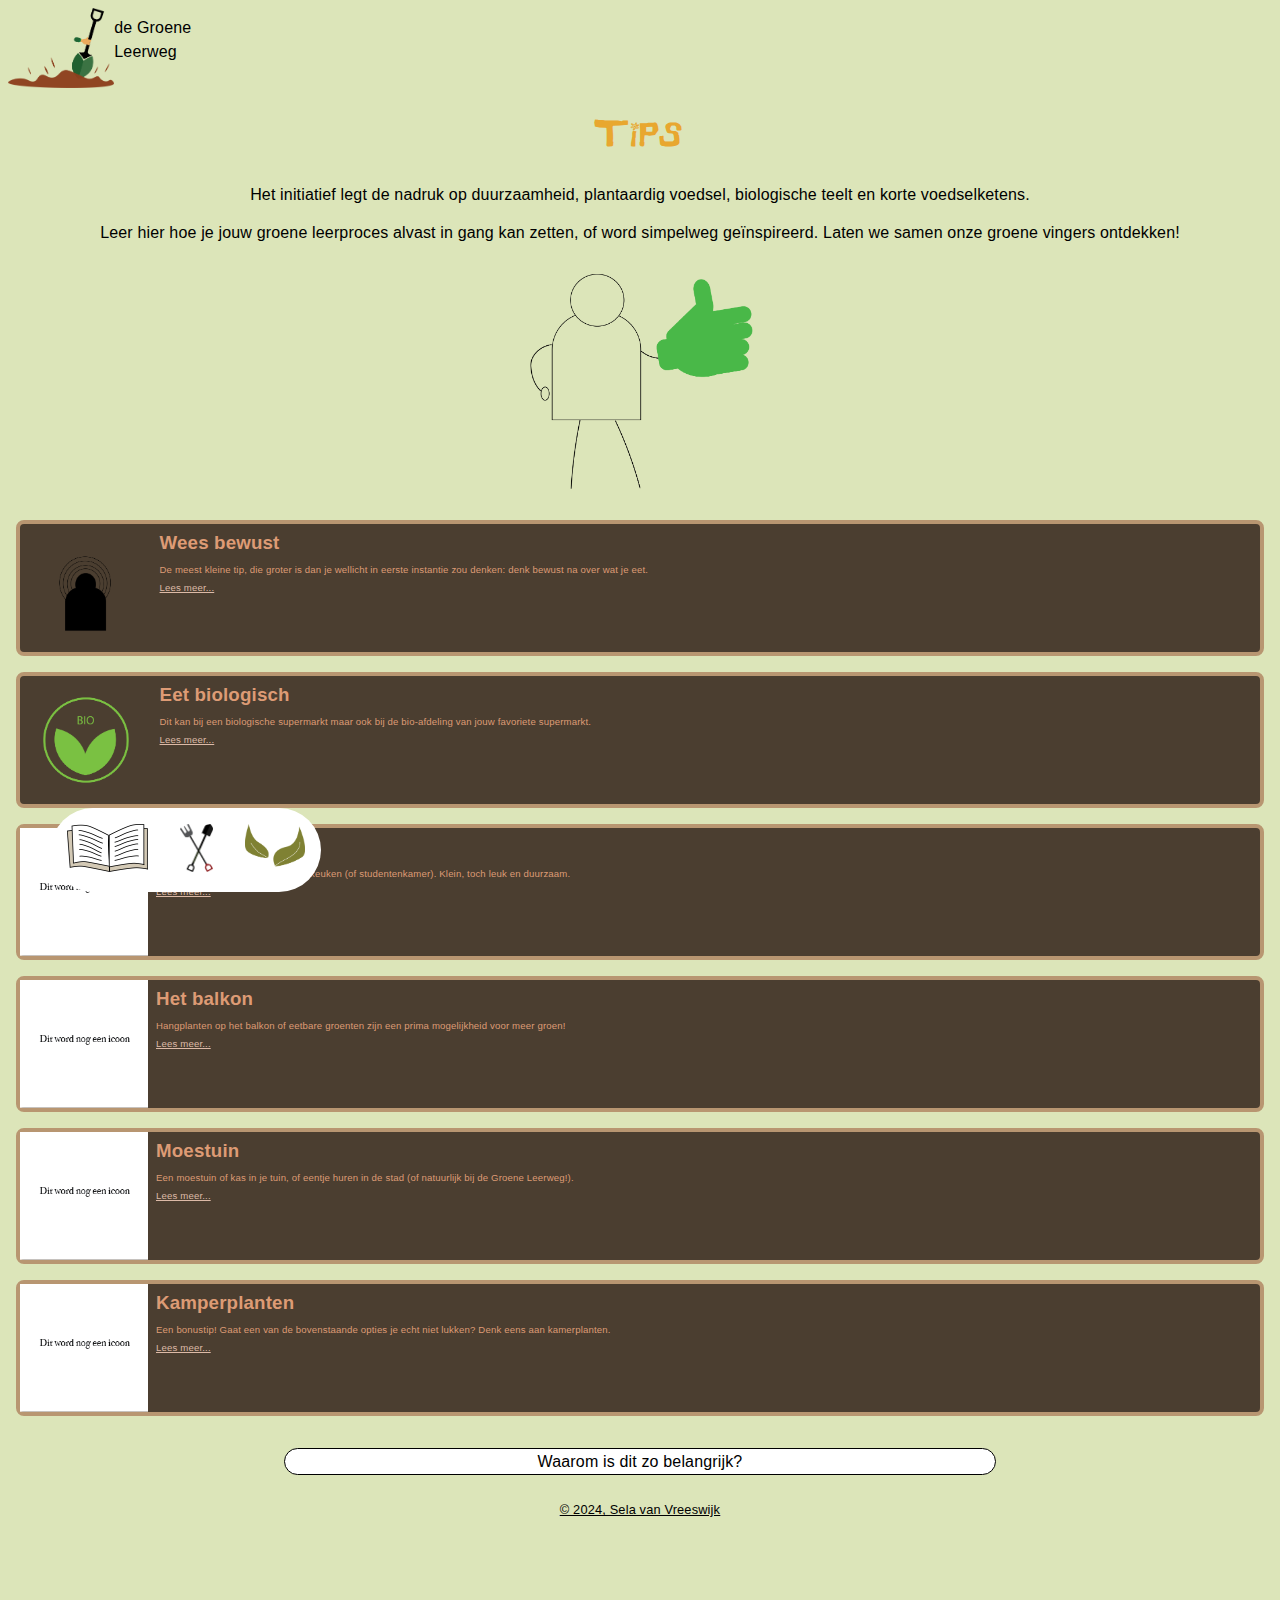
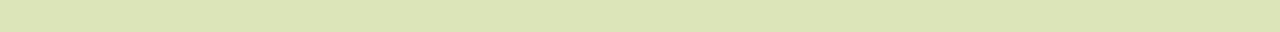
==== derde.html @ bba6765b "voor prototype" ====
<!DOCTYPE html > 
<html lang='nl'> 

  <head> 
    <meta charset='UTF-8'>
    <meta name="viewport" content="width=device-width, initial-scale=1.0">
    <title>de Groene Leerweg</title> 
    <link href="./css/styles.css" rel="stylesheet">
    <link rel="icon" href="./images/logomain.png"> 
  </head>
 
    <body class="derde"> 
        <header>
            <a href="index.html">
                <img src="./images/logomain.png" alt="Logo website, een schep in de aarde">
                    
                <p>de Groene <br>Leerweg</p>
            </a> 
        </header>

        <main>
            <section class="bovenaan">
                <h1>
                    Tips
                </h1>

                <p>
                    Het initiatief legt de nadruk op duurzaamheid, plantaardig voedsel, biologische teelt en korte voedselketens.
                </p>

                <p>
                    Leer hier hoe je jouw groene leerproces alvast in gang kan zetten, of word simpelweg geïnspireerd. 
                    Laten we samen onze groene vingers ontdekken!
                </p>

                <img src="./images/groeneduim.png" alt="Persoon met groene duim omhoog">
            </section>
    
            <div class="flex">
                <div class="babyflex">
                    <img src="./images/bewust.png" alt="Bewust eten">

                    <section>
                        <h3>Wees bewust</h3>
                        <p>De meest kleine tip, die groter is dan je wellicht in eerste instantie zou denken: denk bewust na over wat je eet.</p>
                        <a href="vierde-bewust.html">Lees meer...</a>
                    </section>    
                </div>

                <div class="babyflex">
                    <img src="./images/bioicoon.png" alt="Biologisch eten">

                    <section>
                        <h3>Eet biologisch</h3>
                        <p>Dit kan bij een biologische supermarkt maar ook bij de bio-afdeling van jouw favoriete supermarkt.</p>
                        <a href="vierde-biologisch.html">Lees meer...</a>
                    </section>
                </div>

                <div class="babyflex">
                    <img src="./images/icoonincoming.png" alt="Hand met aarde en een plantje">

                    <section>
                        <h3>Mini moestuin</h3>
                        <p>Kruidenplantjes/ moestuintjes in je keuken (of studentenkamer). Klein, toch leuk en duurzaam.</p>
                        <a href="vierde-kruidenplantje.html">Lees meer...</a>
                    </section>
                </div>

                <div class="babyflex">
                    <img src="./images/icoonincoming.png" alt="Mini moestuin"> <!--icoon mini moestuintje-->

                    <section>
                        <h3>Het balkon</h3>
                        <p>Hangplanten op het balkon of eetbare groenten zijn een prima mogelijkheid voor meer groen!</p>
                        <a href="vierde-balkon.html">Lees meer...</a>
                    </section>
                </div>

                <div class="babyflex">
                    <img src="./images/icoonincoming.png" alt="Eetbare bloemen"> <!--icoon eetbare bloemen-->

                    <section>
                        <h3>Moestuin</h3>
                        <p>Een moestuin of kas in je tuin, of eentje huren in de stad (of natuurlijk bij de Groene Leerweg!).</p>
                        <a href="vierde-tuin.html">Lees meer...</a>
                    </section>
                </div>

                <div class="babyflex">
                    <img src="./images/icoonincoming.png" alt="Kamerplant"> <!--kamerplant-->

                    <section>
                        <h3>Kamperplanten</h3> 
                        <p>Een bonustip! Gaat een van de bovenstaande opties je echt niet lukken? Denk eens aan kamerplanten.</p>
                        <a href="vierde-kamerplanten.html">Lees meer...</a>
                    </section>
                </div>
            </div>

            <a href="vijfde.html" class="button">Waarom is dit zo belangrijk?</a>
     
            <nav>
                <ul>
                    <li><a href="./tweede.html"><img src="./images/boek.png"/></li>
                    <li><a href="./derde.html"><img src="./images/schep-icoon.png"/></li>
                    <li><a href="./vijfde.html"><img src="./images/blaadjes.png"/></li>
                </ul>
            </nav>
        
        </main>

        <footer>
            <p>&copy; 2024, Sela van Vreeswijk</p>
        </footer>
    </body> 
</html>
---- css/styles.css ----
* {
    margin: 0;
    padding: 0;
}

@font-face {
    font-family:'DirtDevil';
    src: url('../fonts/dirt.TTF') format('TrueType');
}

@font-face {
    font-family:'Antigoni';
    src: url('../fonts/anti.TTF') format('TrueType');
}

h1, h2{
    font-family: 'DirtDevil', sans-serif; 
    letter-spacing: 0.04em;
    font-size: 2em;
    color: #e8a72f;
  }

html{
    background-color: #DCE5B9;

    font-family: 'Antigoni', sans-serif; 
    letter-spacing: 0.01em;
}

p{
    line-height: 1.5em;
}

body{
    margin-bottom: 7em;
}

/* body header */

/*------------------------------------------index------------------------------------------------*/

.index{
    margin-bottom: 2em;
}

.index header{
    display: flex;
    flex-direction: column;
    align-items: center;
}

.index header img{
    object-fit: cover;
    height: 13em;
}

.index header h1{
    margin-top: 1em;
    margin-bottom: 0.8em;
}

.index header h2{
    margin: 0.8em 0.1em 0.2em 0.1em;
    font-size: 1.7em;
}

.index header p{
    font-size: 0.8em;
    margin-bottom: 1em;
}

/*------------------------------------------overige pagina's nav------------------------------------------------*/

header a{
    display: flex;
    flex-direction: row;

    margin-left: 0.5em;
    margin-top: 0.5em;

    text-decoration: none;
}

header img{
    object-fit: cover;
    height: 5em;
}

header p{
    font-size: 1em;
    color: black;
    margin-top: 0.5em;
}

/* body main */

/*------------------------------------------index------------------------------------------------*/

.index main p{ 
    margin: 0em 1.5em 2em 1.5em;
    text-align: center;
}

.index div{ 
    display: flex;
    flex-direction: column;
    align-items: center;
}

.index div img{
    margin-bottom: 1.1em;
    object-fit: cover;
    height: 3.6em;
}

.index nav{
    display: flex;
    flex-direction: row;
    justify-content: space-between;

    margin-left: 1em;
    margin-right: 2.1em;
}

.index nav img{ 
   object-fit: cover;
   height: 4em;

   margin-bottom: 1em;
}

/*------------------------------------------tweede pagina------------------------------------------------*/

.voorgrondplaatje{ /*voor screen readers*/
    display: none;
}

.tweede{
   background-image: url(../images/wortels-achtergrond.png);
   background-size: cover;

   position: absolute;
}

.tweede footer{
    margin-bottom: 7em;
}

.tweede article{
    display: flex;
    flex-direction: column;
    align-items: flex-start;

    margin-top: 20em;
    margin-left: 1em;
    margin-bottom: 2em;
}

.tweede article img{
    margin-left: 2em;
    height: 3em;
    margin-top: 1em;
}

.tweede article p{
    font-size: 0.9em;
}

.tweede section{
    display: flex;
    flex-direction: column;
    align-items: center;

    margin: 1em;
}

.tweede h1{
    margin-bottom: 0.7em;
}

.tweede section img{
    object-fit: cover;
    height: 10em;
    margin-top: 1.5em;
    margin-bottom: 1em;
}

.tweede section img:first-of-type{
    align-self: flex-end;
    margin-right: 1em;
}

.tweede main nav a{
    text-decoration: none;
    color: black;
}

.tweede nav ul{
    display: flex;
    flex-direction: row;
    justify-content: space-around;

    background-color: white;
    border-radius: 4em;
    list-style: none;

    position: fixed;
    bottom: 0.5em;
    left: 3.2em;
}

.tweede nav img{
    height: 3em;
    padding: 1em;
}

.tweede section a{
    text-align: center;

    color: black;
    text-decoration: none;
    font-size: 1em;
  
    border: 1px solid black;
    background-color: white;
    border-radius: 1.20em;
    width: 35%;

    margin: 1.20em;
    padding: 0.2em;
}

/*------------------------------------------derde pagina------------------------------------------------*/

.bovenaan{
    display: flex;
    flex-direction: column;
    align-items: center;

    margin: 1.2em;
}

.bovenaan img{
    height: 15em;
    margin-top: 1em;
}

.derde h1{
    margin-top: 0.1em;
    margin-bottom: 0.5em;
}

.derde section p{
    margin-top: 0.9em;
}

.flex{
    display: flex;
    flex-direction: column;

    margin: 1em;
}

.flex p{
    font-size: 0.6em;
}

.flex img{
    height: 8em;
}

.babyflex{
    display: flex;
    flex-direction: row;
    background-color: #4B3E30;
    border: 4px solid #B89671;
    border-radius: 0.5em;

    margin-bottom: 1em;
}

.babyflex section{
    display: flex;
    flex-direction: column;
    align-items: flex-start;

    padding: 0.5em;
}

.babyflex h3{
    color: rgb(221, 155, 117);
}

.babyflex section p{
    color: rgb(221, 155, 117);
}

.button{
    display: block;
    margin: 0 auto;
    text-align: center;

    color: black;
    text-decoration: none;
  
    border: 1.25px solid black;
    background-color: white;
    border-radius: 1.20em;

    max-width: 55%;
    padding: 0.2em;
}

.babyflex section a{
    font-size: 0.6em;
    color: rgb(221, 186, 167);
    margin-top: 0.5em;

    border: none;
    text-decoration: underline;
}

.derde nav ul{
    display: flex;
    flex-direction: row;
    justify-content: space-around;

    background-color: white;
    border-radius: 4em;
    list-style: none;

    position: fixed;
    bottom: 0.5em;
    left: 3.2em;
}

.derde nav img{
    height: 3em;
    padding: 1em;
}

/*------------------------------------------vierde pagina's------------------------------------------------*/

.vierde main{
    display: flex;
    flex-direction: column;
    align-items: center;

    margin-top: 2em;
}

.vierde section{
    display: flex;
    flex-direction: column;
    align-items: flex-start;

    padding: 0em 2.1em 2.2em 2.2em;

    background-image: url(../images/moestuinachtergrond.png);
    background-size: cover;

    margin-top:0.5em;
}

.vierde main section h2{
    align-self: center;
    font-size: 1.4em;
    margin-top: 2.5em;
    color: rgb(221, 155, 117);
}

.vierde main img{
    height: 13em;
    align-self: center;
}

.vierde main section p{
    padding: 0em 1.2em;
    color: rgb(221, 155, 117);
}

.vierde main section p a{
    color: rgb(221, 186, 167);
}

.vierde main div{
    margin-top: 3em;
    margin-bottom: 1em;
}

.vierde main div a{
    text-align: center;

    color: black;
    text-decoration: none;
  
    border: 1.25px solid black;
    background-color: white;
    border-radius: 1.20em;

    padding: 0.5em;
}

.vierde nav ul{
    display: flex;
    flex-direction: row;
    justify-content: space-around;

    background-color: white;
    border-radius: 4em;
    list-style: none;

    position: fixed;
    bottom: 0.5em;
    left: 3.2em;
}

.vierde nav img{
    height: 3em;
    padding: 1em;
}

/*------------------------------------------vijfde pagina------------------------------------------------*/

.vijfde{
    background-image: url(../images/wolken-achtergrond.png);
    background-size: cover;

    position: absolute;
    left:0;
    right:0;
 }

.vijfde footer{
    margin-bottom: 7em;
}

.vijfde section{
    display: flex;
    flex-direction: column;
    align-items: center;

    margin-top: 6.8em;
    margin-bottom: 2em;
}

.vijfde section p{
    margin-top: 0.5em;
}

.vijfde section img{
    object-fit: cover;
    height: 6em;
    margin-top: 6em;
}

strong{
    font-weight: 800;
}

.vijfde div{
    display: flex;
    flex-direction: column;
}

.vijfde div p:nth-of-type(odd){
    width: 250px;
    margin-bottom: 2em;
    margin-top: 5em;
    margin-left: 1em;
    color: rgb(221, 155, 117);
}

.vijfde div p:nth-of-type(even){
    align-self: flex-end;
    width: 300px;
    margin-top: 8em;
    margin-bottom: 2em;
    margin-right: 1em;
    color: rgb(221, 155, 117);
}

.vijfde div p a{
    color: rgb(221, 186, 167);
}

.vijfde ul{
    display: flex;
    flex-direction: row;
    justify-content: space-around;

    background-color: white;
    border-radius: 4em;
    list-style: none;

    position: fixed;
    bottom: 0.5em;
    left: 3.2em;
}

.vijfde nav img{
    height: 3em;
    padding: 1em;
}

/* footer */

footer p{
    display: flex;
    flex-direction: row;
    justify-content: center;

    font-size: 0.8em;
    margin-top: 2em;

    text-decoration: underline;
    color: black;
}
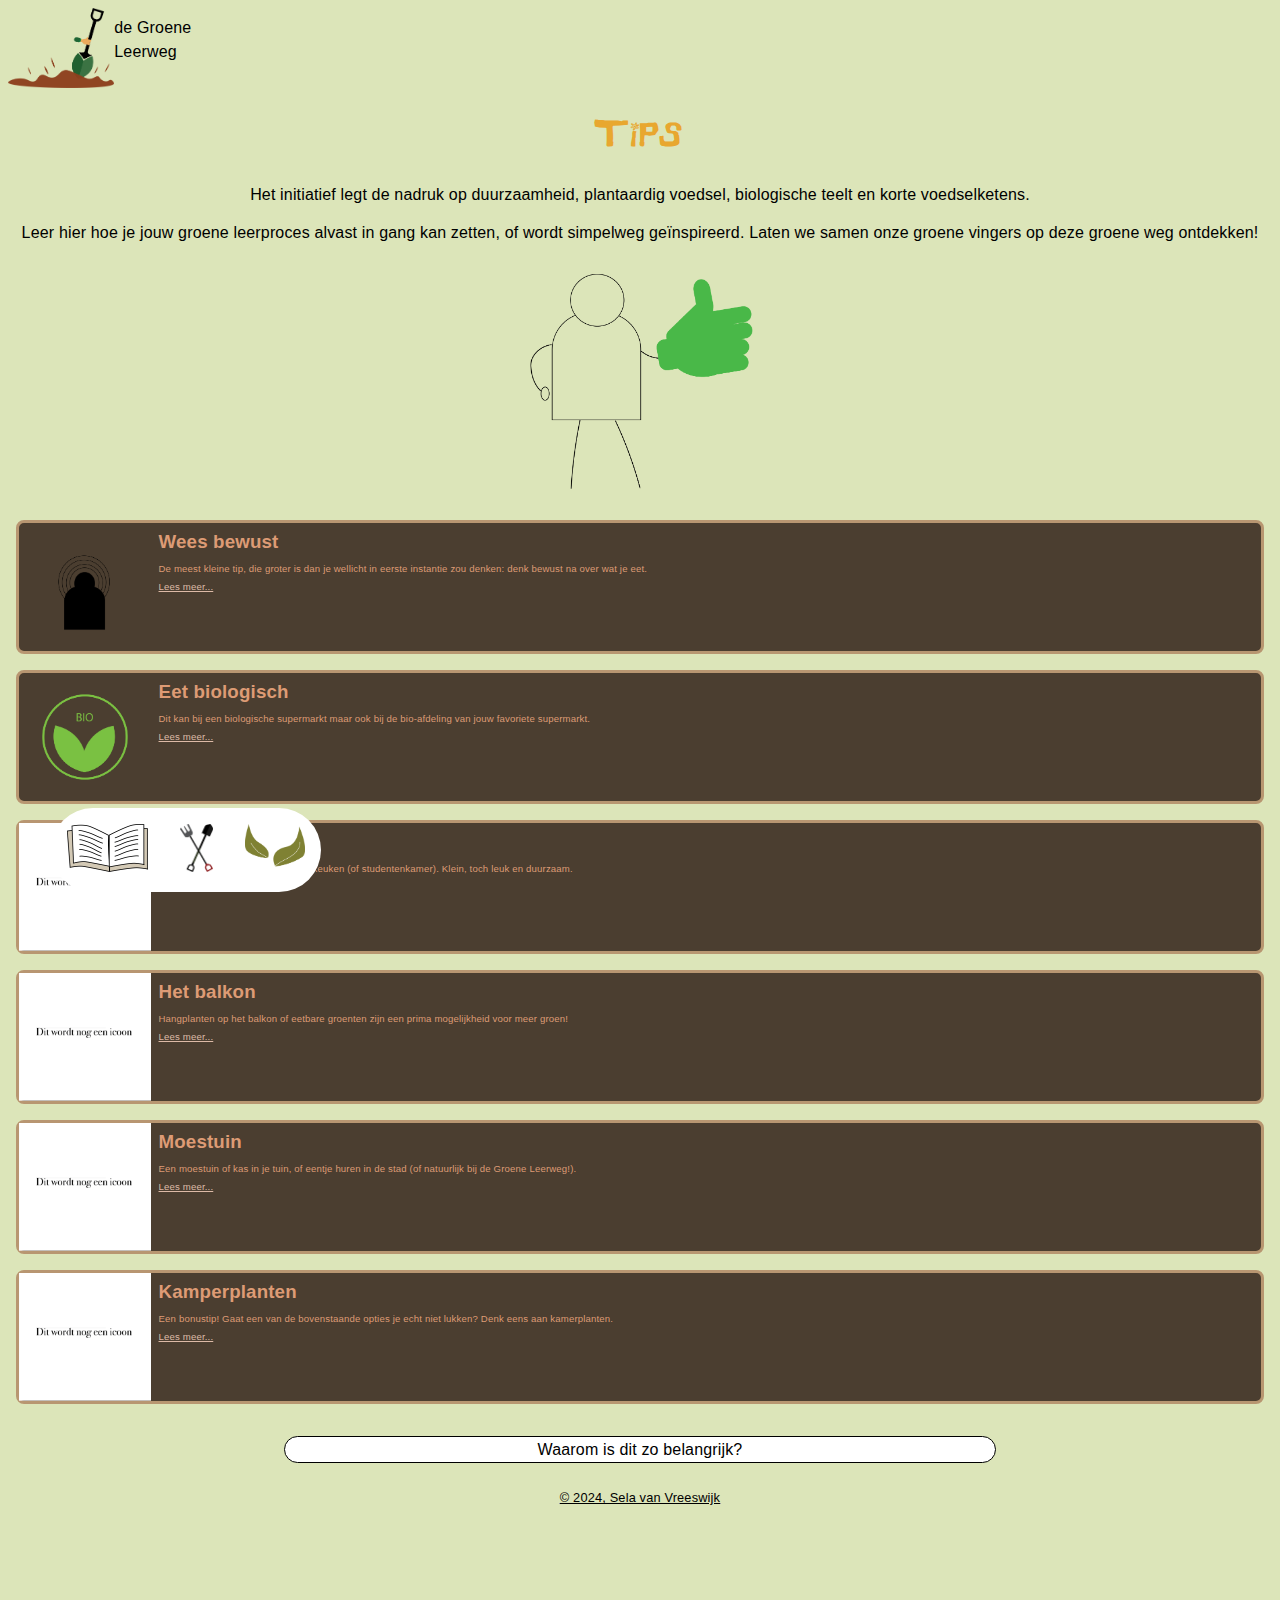
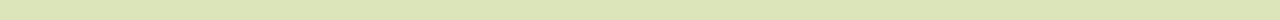
==== commit 4891e08a: "laatste voor prototype" ====
--- a/derde.html
+++ b/derde.html
@@ -29,8 +29,8 @@
                 </p>
 
                 <p>
-                    Leer hier hoe je jouw groene leerproces alvast in gang kan zetten, of word simpelweg geïnspireerd. 
-                    Laten we samen onze groene vingers ontdekken!
+                    Leer hier hoe je jouw groene leerproces alvast in gang kan zetten, of wordt simpelweg geïnspireerd. 
+                    Laten we samen onze groene vingers op deze groene weg ontdekken!
                 </p>
 
                 <img src="./images/groeneduim.png" alt="Persoon met groene duim omhoog">
--- a/css/styles.css
+++ b/css/styles.css
@@ -39,10 +39,6 @@
 
 /*------------------------------------------index------------------------------------------------*/
 
-.index{
-    margin-bottom: 2em;
-}
-
 .index header{
     display: flex;
     flex-direction: column;
@@ -96,8 +92,15 @@
 
 /*------------------------------------------index------------------------------------------------*/
 
+.index{
+    background-image: url(../images/groeneweg.png);
+    background-size: cover;
+
+    position: absolute;
+}
+
 .index main p{ 
-    margin: 0em 1.5em 2em 1.5em;
+    margin: 1em 1.5em 2em 1.5em;
     text-align: center;
 }
 
@@ -126,7 +129,7 @@
    object-fit: cover;
    height: 4em;
 
-   margin-bottom: 1em;
+   margin-bottom: 2em;
 }
 
 /*------------------------------------------tweede pagina------------------------------------------------*/
@@ -231,7 +234,6 @@
 }
 
 /*------------------------------------------derde pagina------------------------------------------------*/
-
 .bovenaan{
     display: flex;
     flex-direction: column;
@@ -273,7 +275,7 @@
     display: flex;
     flex-direction: row;
     background-color: #4B3E30;
-    border: 4px solid #B89671;
+    border: 3px solid #B89671;
     border-radius: 0.5em;
 
     margin-bottom: 1em;
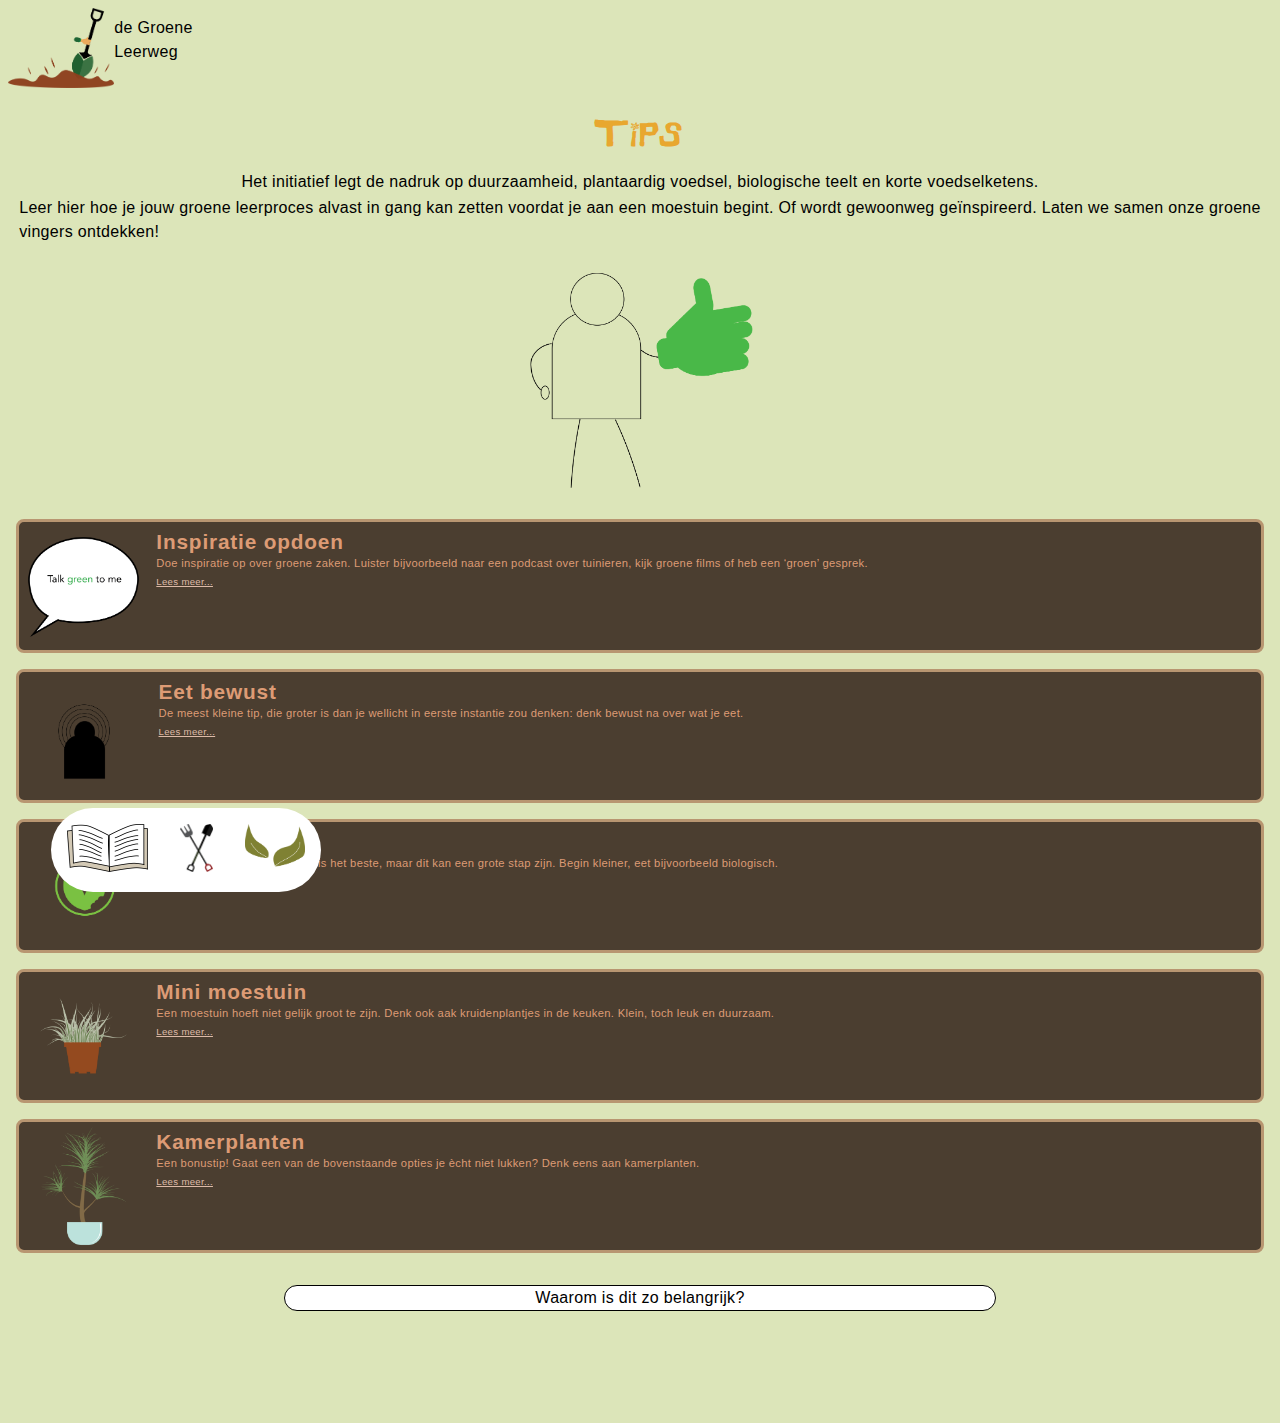
==== commit 4f9e5b73: "voor check zab" ====
--- a/derde.html
+++ b/derde.html
@@ -6,8 +6,7 @@
     <meta name="viewport" content="width=device-width, initial-scale=1.0">
     <title>de Groene Leerweg</title> 
     <link href="./css/styles.css" rel="stylesheet">
-    <link rel="icon" href="./images/logomain.png"> 
-  </head>
+    <link rel="icon" href="./images/flavicon.png"> 
  
     <body class="derde"> 
         <header>
@@ -20,29 +19,36 @@
 
         <main>
             <section class="bovenaan">
-                <h1>
-                    Tips
-                </h1>
+                <h1>Tips</h1>
 
-                <p>
-                    Het initiatief legt de nadruk op duurzaamheid, plantaardig voedsel, biologische teelt en korte voedselketens.
-                </p>
+                <p>Het initiatief legt de nadruk op duurzaamheid, plantaardig voedsel, biologische teelt en korte voedselketens.</p>
 
-                <p>
-                    Leer hier hoe je jouw groene leerproces alvast in gang kan zetten, of wordt simpelweg geïnspireerd. 
-                    Laten we samen onze groene vingers op deze groene weg ontdekken!
-                </p>
+                <p>Leer hier hoe je jouw groene leerproces alvast in gang kan zetten voordat je aan een moestuin begint. Of wordt gewoonweg geïnspireerd. 
+                Laten we samen onze groene vingers ontdekken!</p>
 
                 <img src="./images/groeneduim.png" alt="Persoon met groene duim omhoog">
             </section>
     
             <div class="flex">
                 <div class="babyflex">
-                    <img src="./images/bewust.png" alt="Bewust eten">
+                    <img src="./images/groenpraten.png" alt="Inspiratie opdoen">
 
                     <section>
-                        <h3>Wees bewust</h3>
-                        <p>De meest kleine tip, die groter is dan je wellicht in eerste instantie zou denken: denk bewust na over wat je eet.</p>
+                        <h2>Inspiratie opdoen</h2>
+                        <p>Doe inspiratie op over groene zaken. Luister bijvoorbeeld naar een podcast over tuinieren,
+                            kijk groene films of heb een &lsquo;groen&rsquo; gesprek.
+                        </p>
+                        <a href="vierde-inspiratie.html">Lees meer...</a>
+                    </section>
+                </div>
+
+                <div class="babyflex">
+                    <img src="./images/bewust.png" alt="Bewust nadenken">
+
+                    <section>
+                        <h2>Eet bewust</h2>
+                        <p>De meest kleine tip, die groter is dan je wellicht in eerste instantie zou denken: 
+                            denk bewust na over wat je eet.</p>
                         <a href="vierde-bewust.html">Lees meer...</a>
                     </section>    
                 </div>
@@ -51,55 +57,38 @@
                     <img src="./images/bioicoon.png" alt="Biologisch eten">
 
                     <section>
-                        <h3>Eet biologisch</h3>
-                        <p>Dit kan bij een biologische supermarkt maar ook bij de bio-afdeling van jouw favoriete supermarkt.</p>
+                        <h2>Eet biologisch</h2>
+                        <p>Je eigen groenten verbouwen is het beste, maar dit kan een grote stap zijn. Begin kleiner, eet bijvoorbeeld biologisch.</p>
                         <a href="vierde-biologisch.html">Lees meer...</a>
+                    </section>    
+                </div>
+
+                <div class="babyflex">
+                    <img src="./images/moestuinplantje.png" alt="Mini moestuin">
+
+                    <section>
+                        <h2>Mini moestuin</h2>
+                        <p>Een moestuin hoeft niet gelijk groot te zijn. Denk ook aak kruidenplantjes in de keuken. Klein, toch leuk en duurzaam.
+                        </p>
+                        <a href="vierde-minimoestuin.html">Lees meer...</a>
                     </section>
                 </div>
 
                 <div class="babyflex">
-                    <img src="./images/icoonincoming.png" alt="Hand met aarde en een plantje">
+                    <img src="./images/kamerplant.png" alt="Kamerplant">
 
                     <section>
-                        <h3>Mini moestuin</h3>
-                        <p>Kruidenplantjes/ moestuintjes in je keuken (of studentenkamer). Klein, toch leuk en duurzaam.</p>
-                        <a href="vierde-kruidenplantje.html">Lees meer...</a>
-                    </section>
-                </div>
-
-                <div class="babyflex">
-                    <img src="./images/icoonincoming.png" alt="Mini moestuin"> <!--icoon mini moestuintje-->
-
-                    <section>
-                        <h3>Het balkon</h3>
-                        <p>Hangplanten op het balkon of eetbare groenten zijn een prima mogelijkheid voor meer groen!</p>
-                        <a href="vierde-balkon.html">Lees meer...</a>
-                    </section>
-                </div>
-
-                <div class="babyflex">
-                    <img src="./images/icoonincoming.png" alt="Eetbare bloemen"> <!--icoon eetbare bloemen-->
-
-                    <section>
-                        <h3>Moestuin</h3>
-                        <p>Een moestuin of kas in je tuin, of eentje huren in de stad (of natuurlijk bij de Groene Leerweg!).</p>
-                        <a href="vierde-tuin.html">Lees meer...</a>
-                    </section>
-                </div>
-
-                <div class="babyflex">
-                    <img src="./images/icoonincoming.png" alt="Kamerplant"> <!--kamerplant-->
-
-                    <section>
-                        <h3>Kamperplanten</h3> 
-                        <p>Een bonustip! Gaat een van de bovenstaande opties je echt niet lukken? Denk eens aan kamerplanten.</p>
-                        <a href="vierde-kamerplanten.html">Lees meer...</a>
+                        <h2>Kamerplanten</h2> 
+                        <p>Een bonustip! Gaat een van de bovenstaande opties je ècht niet lukken? Denk eens aan kamerplanten.</p>
+                        <a href="vierde-kamerplant.html">Lees meer...</a>
                     </section>
                 </div>
             </div>
 
             <a href="vijfde.html" class="button">Waarom is dit zo belangrijk?</a>
-     
+        </main>
+
+        <footer>
             <nav>
                 <ul>
                     <li><a href="./tweede.html"><img src="./images/boek.png"/></li>
@@ -107,11 +96,6 @@
                     <li><a href="./vijfde.html"><img src="./images/blaadjes.png"/></li>
                 </ul>
             </nav>
-        
-        </main>
-
-        <footer>
-            <p>&copy; 2024, Sela van Vreeswijk</p>
         </footer>
     </body> 
 </html>--- a/css/styles.css
+++ b/css/styles.css
@@ -24,7 +24,7 @@
     background-color: #DCE5B9;
 
     font-family: 'Antigoni', sans-serif; 
-    letter-spacing: 0.01em;
+    letter-spacing: 0.02em;
 }
 
 p{
@@ -93,7 +93,7 @@
 /*------------------------------------------index------------------------------------------------*/
 
 .index{
-    background-image: url(../images/groeneweg.png);
+    background-image: url(../images/groeneweg.png); /* bron icoon weg https://www.youtube.com/watch?v=1Q1ESDwQ_Uk&list=PLVIHEPTP4QFdnVX4B7mAwk8GMjXNJg9JG&index=13&t=115s*/
     background-size: cover;
 
     position: absolute;
@@ -139,7 +139,7 @@
 }
 
 .tweede{
-   background-image: url(../images/wortels-achtergrond.png);
+   background-image: url(../images/wortels-achtergrond.png); /*bron wortels maken https://www.youtube.com/watch?v=qtJmvmi5mPM&list=PLVIHEPTP4QFdnVX4B7mAwk8GMjXNJg9JG&index=19&t=205s*/
    background-size: cover;
 
    position: absolute;
@@ -250,10 +250,35 @@
 .derde h1{
     margin-top: 0.1em;
     margin-bottom: 0.5em;
+    animation: kleurentekst 5s linear 3s infinite normal none running;
+}
+
+@keyframes kleurentekst {
+    0% {
+        color: #e8a72f;
+    }
+  
+    25% {
+        color: #eac580;
+    }
+    
+    75% {
+      color: #f7d189;
+    }
+    
+    100%{
+      color: #ffc250;
+    }
+}
+
+.derde h2{
+    font-family: 'Antigoni', sans-serif;
+    font-size: 1.3em;
+    color: rgb(221, 155, 117);
 }
 
 .derde section p{
-    margin-top: 0.9em;
+    margin-top: 0.1em;
 }
 
 .flex{
@@ -264,7 +289,7 @@
 }
 
 .flex p{
-    font-size: 0.6em;
+    font-size: 0.7em;
 }
 
 .flex img{
@@ -287,10 +312,6 @@
     align-items: flex-start;
 
     padding: 0.5em;
-}
-
-.babyflex h3{
-    color: rgb(221, 155, 117);
 }
 
 .babyflex section p{
@@ -307,7 +328,7 @@
   
     border: 1.25px solid black;
     background-color: white;
-    border-radius: 1.20em;
+    border-radius: 1em;
 
     max-width: 55%;
     padding: 0.2em;
@@ -366,9 +387,10 @@
 
 .vierde main section h2{
     align-self: center;
-    font-size: 1.4em;
-    margin-top: 2.5em;
+    font-size: 2em;
+    margin-top: 1.6em;
     color: rgb(221, 155, 117);
+    font-family: 'Antigoni', sans-serif; 
 }
 
 .vierde main img{
@@ -444,10 +466,6 @@
 
     margin-top: 6.8em;
     margin-bottom: 2em;
-}
-
-.vijfde section p{
-    margin-top: 0.5em;
 }
 
 .vijfde section img{
@@ -505,16 +523,3 @@
     padding: 1em;
 }
 
-/* footer */
-
-footer p{
-    display: flex;
-    flex-direction: row;
-    justify-content: center;
-
-    font-size: 0.8em;
-    margin-top: 2em;
-
-    text-decoration: underline;
-    color: black;
-}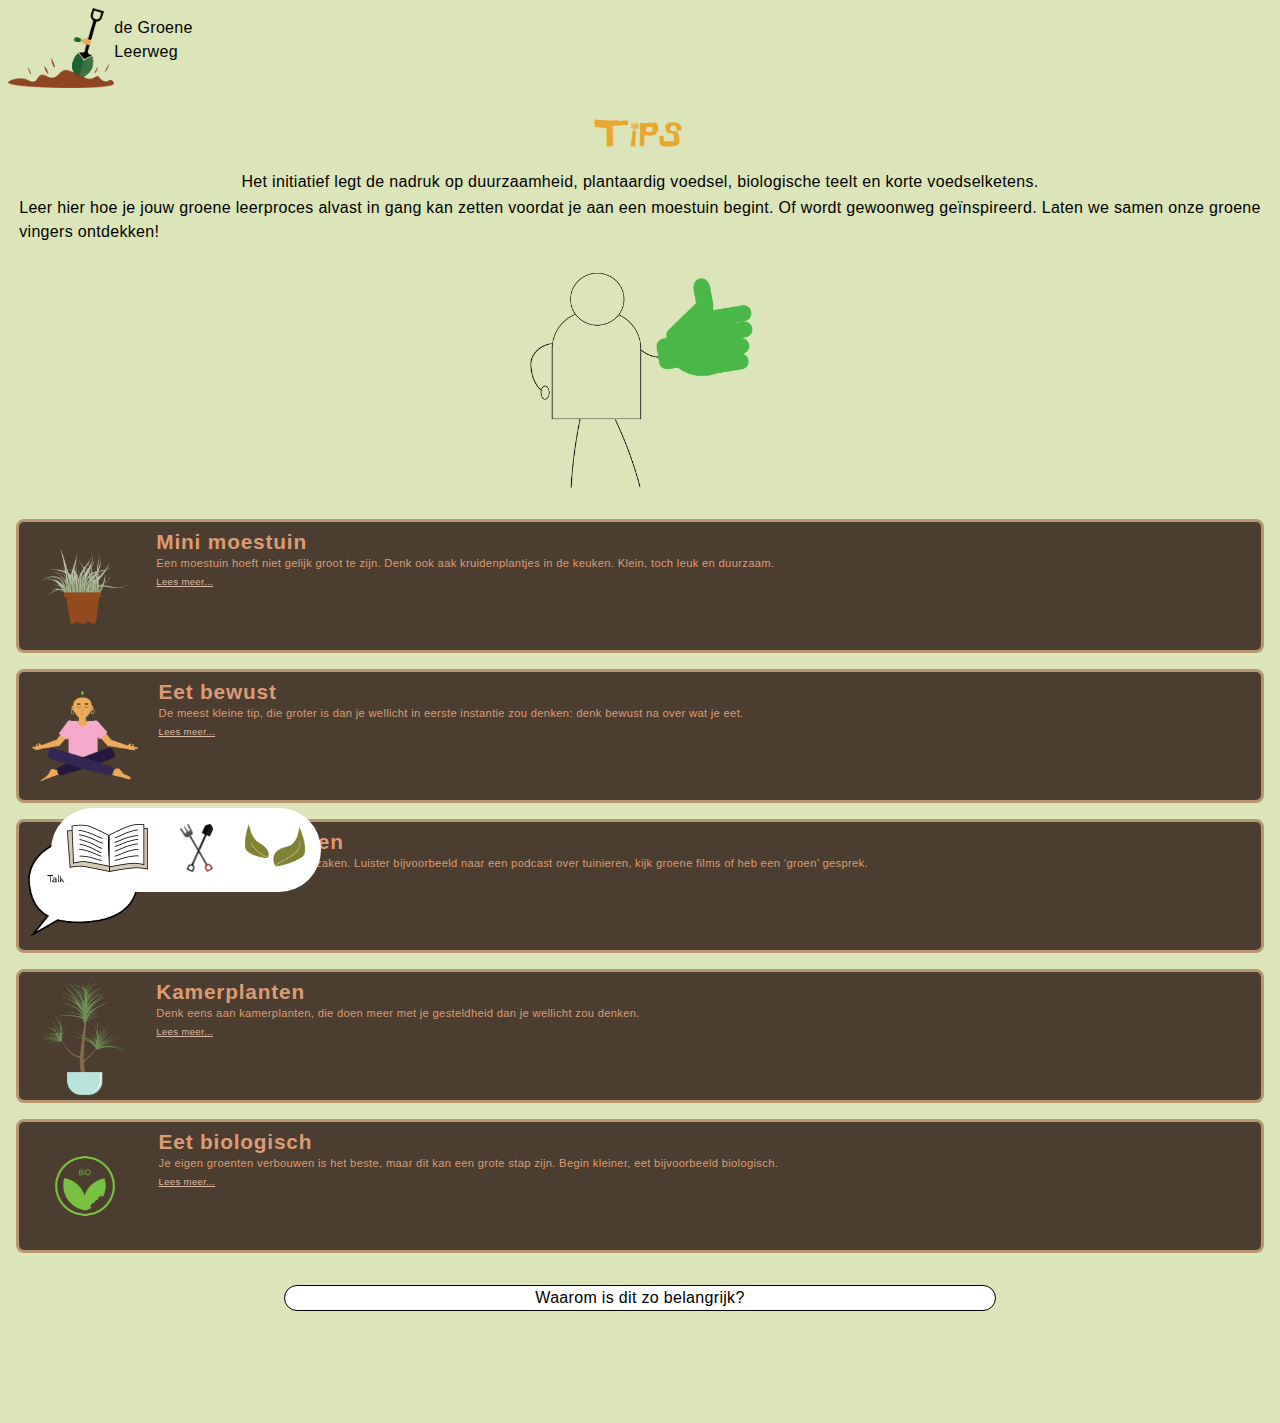
==== commit e7ff6cb2: "nieuwe na bewust icoon" ====
--- a/derde.html
+++ b/derde.html
@@ -31,6 +31,28 @@
     
             <div class="flex">
                 <div class="babyflex">
+                    <img src="./images/moestuinplantje.png" alt="Mini moestuin">
+
+                    <section>
+                        <h2>Mini moestuin</h2>
+                        <p>Een moestuin hoeft niet gelijk groot te zijn. Denk ook aak kruidenplantjes in de keuken. Klein, toch leuk en duurzaam.
+                        </p>
+                        <a href="vierde-minimoestuin.html">Lees meer...</a>
+                    </section>
+                </div>
+
+                <div class="babyflex">
+                    <img src="./images/bewustpersoon.png" alt="Bewust nadenken">
+
+                    <section>
+                        <h2>Eet bewust</h2>
+                        <p>De meest kleine tip, die groter is dan je wellicht in eerste instantie zou denken: 
+                            denk bewust na over wat je eet.</p>
+                        <a href="vierde-bewust.html">Lees meer...</a>
+                    </section>    
+                </div>
+
+                <div class="babyflex">
                     <img src="./images/groenpraten.png" alt="Inspiratie opdoen">
 
                     <section>
@@ -43,14 +65,13 @@
                 </div>
 
                 <div class="babyflex">
-                    <img src="./images/bewust.png" alt="Bewust nadenken">
+                    <img src="./images/kamerplant.png" alt="Kamerplant">
 
                     <section>
-                        <h2>Eet bewust</h2>
-                        <p>De meest kleine tip, die groter is dan je wellicht in eerste instantie zou denken: 
-                            denk bewust na over wat je eet.</p>
-                        <a href="vierde-bewust.html">Lees meer...</a>
-                    </section>    
+                        <h2>Kamerplanten</h2> 
+                        <p>Denk eens aan kamerplanten, die doen meer met je gesteldheid dan je wellicht zou denken.</p>
+                        <a href="vierde-kamerplant.html">Lees meer...</a>
+                    </section>
                 </div>
 
                 <div class="babyflex">
@@ -63,26 +84,6 @@
                     </section>    
                 </div>
 
-                <div class="babyflex">
-                    <img src="./images/moestuinplantje.png" alt="Mini moestuin">
-
-                    <section>
-                        <h2>Mini moestuin</h2>
-                        <p>Een moestuin hoeft niet gelijk groot te zijn. Denk ook aak kruidenplantjes in de keuken. Klein, toch leuk en duurzaam.
-                        </p>
-                        <a href="vierde-minimoestuin.html">Lees meer...</a>
-                    </section>
-                </div>
-
-                <div class="babyflex">
-                    <img src="./images/kamerplant.png" alt="Kamerplant">
-
-                    <section>
-                        <h2>Kamerplanten</h2> 
-                        <p>Een bonustip! Gaat een van de bovenstaande opties je ècht niet lukken? Denk eens aan kamerplanten.</p>
-                        <a href="vierde-kamerplant.html">Lees meer...</a>
-                    </section>
-                </div>
             </div>
 
             <a href="vijfde.html" class="button">Waarom is dit zo belangrijk?</a>
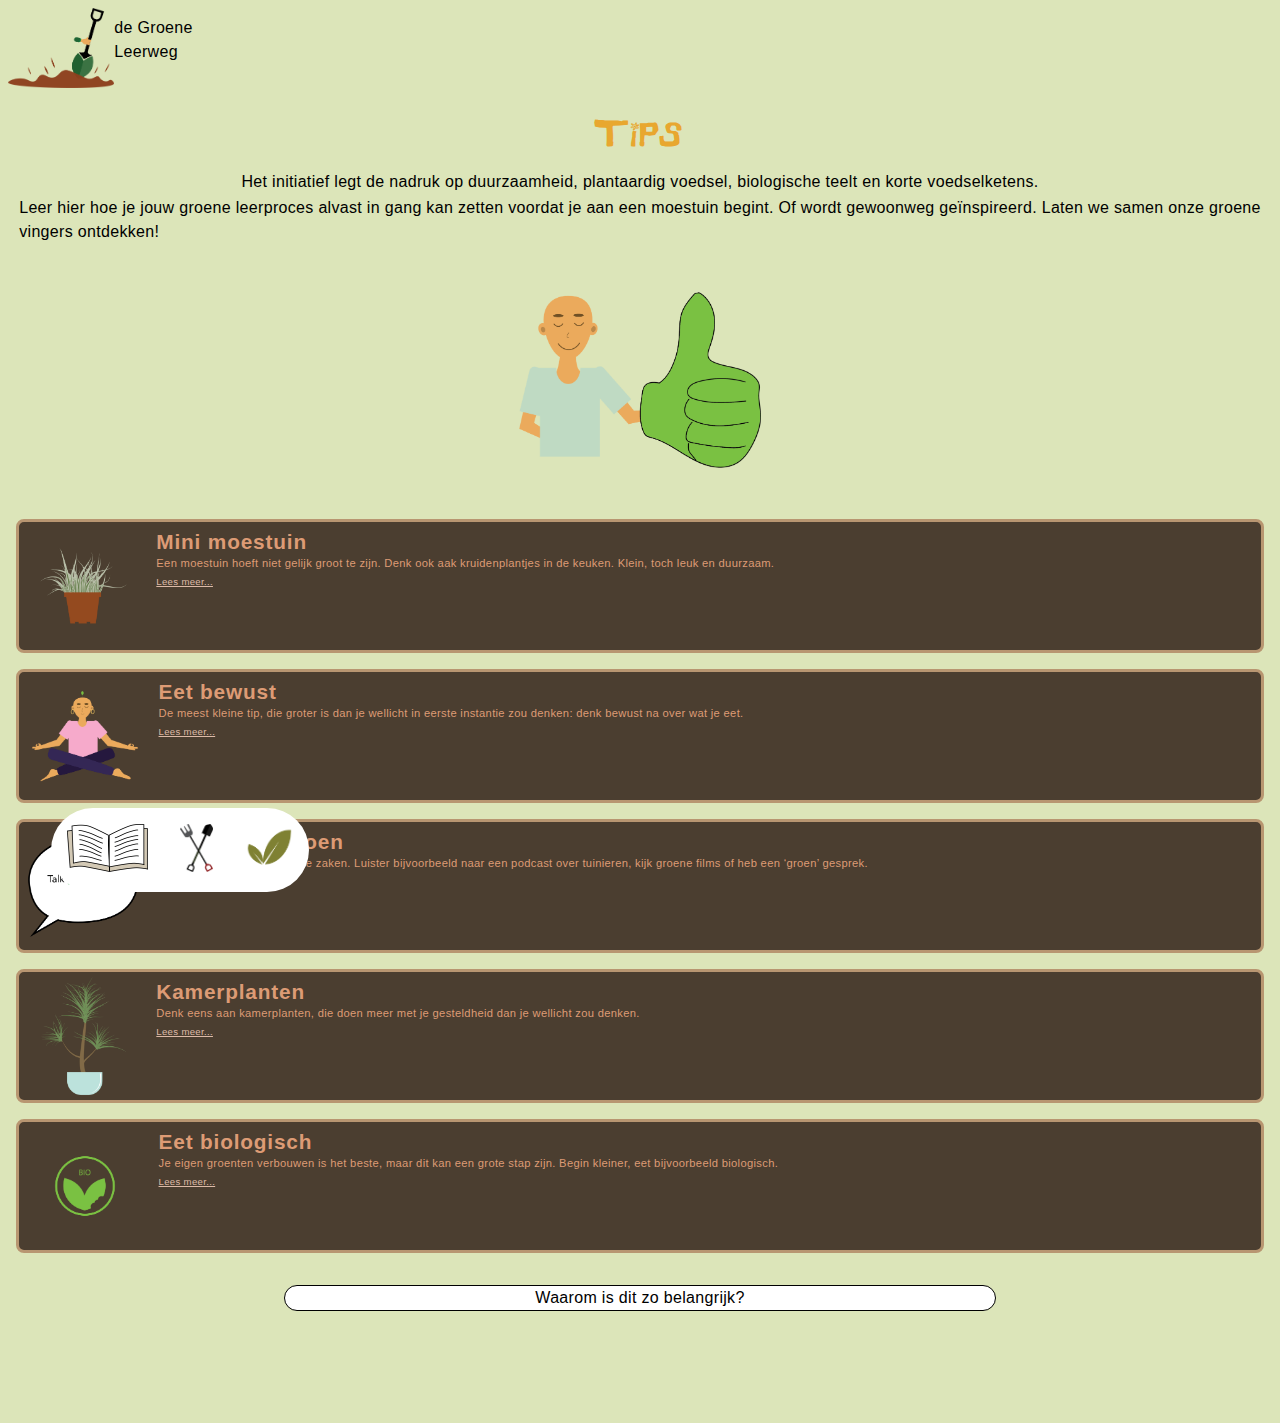
==== commit 46eff41c: "laatste iteratie" ====
--- a/derde.html
+++ b/derde.html
@@ -26,7 +26,7 @@
                 <p>Leer hier hoe je jouw groene leerproces alvast in gang kan zetten voordat je aan een moestuin begint. Of wordt gewoonweg geïnspireerd. 
                 Laten we samen onze groene vingers ontdekken!</p>
 
-                <img src="./images/groeneduim.png" alt="Persoon met groene duim omhoog">
+                <img src="./images/groenduimpie.png" alt="Persoon met groene duim omhoog">
             </section>
     
             <div class="flex">
--- a/css/styles.css
+++ b/css/styles.css
@@ -470,8 +470,8 @@
 
 .vijfde section img{
     object-fit: cover;
-    height: 6em;
-    margin-top: 6em;
+    height: 24em;
+    margin-top: 1em;
 }
 
 strong{
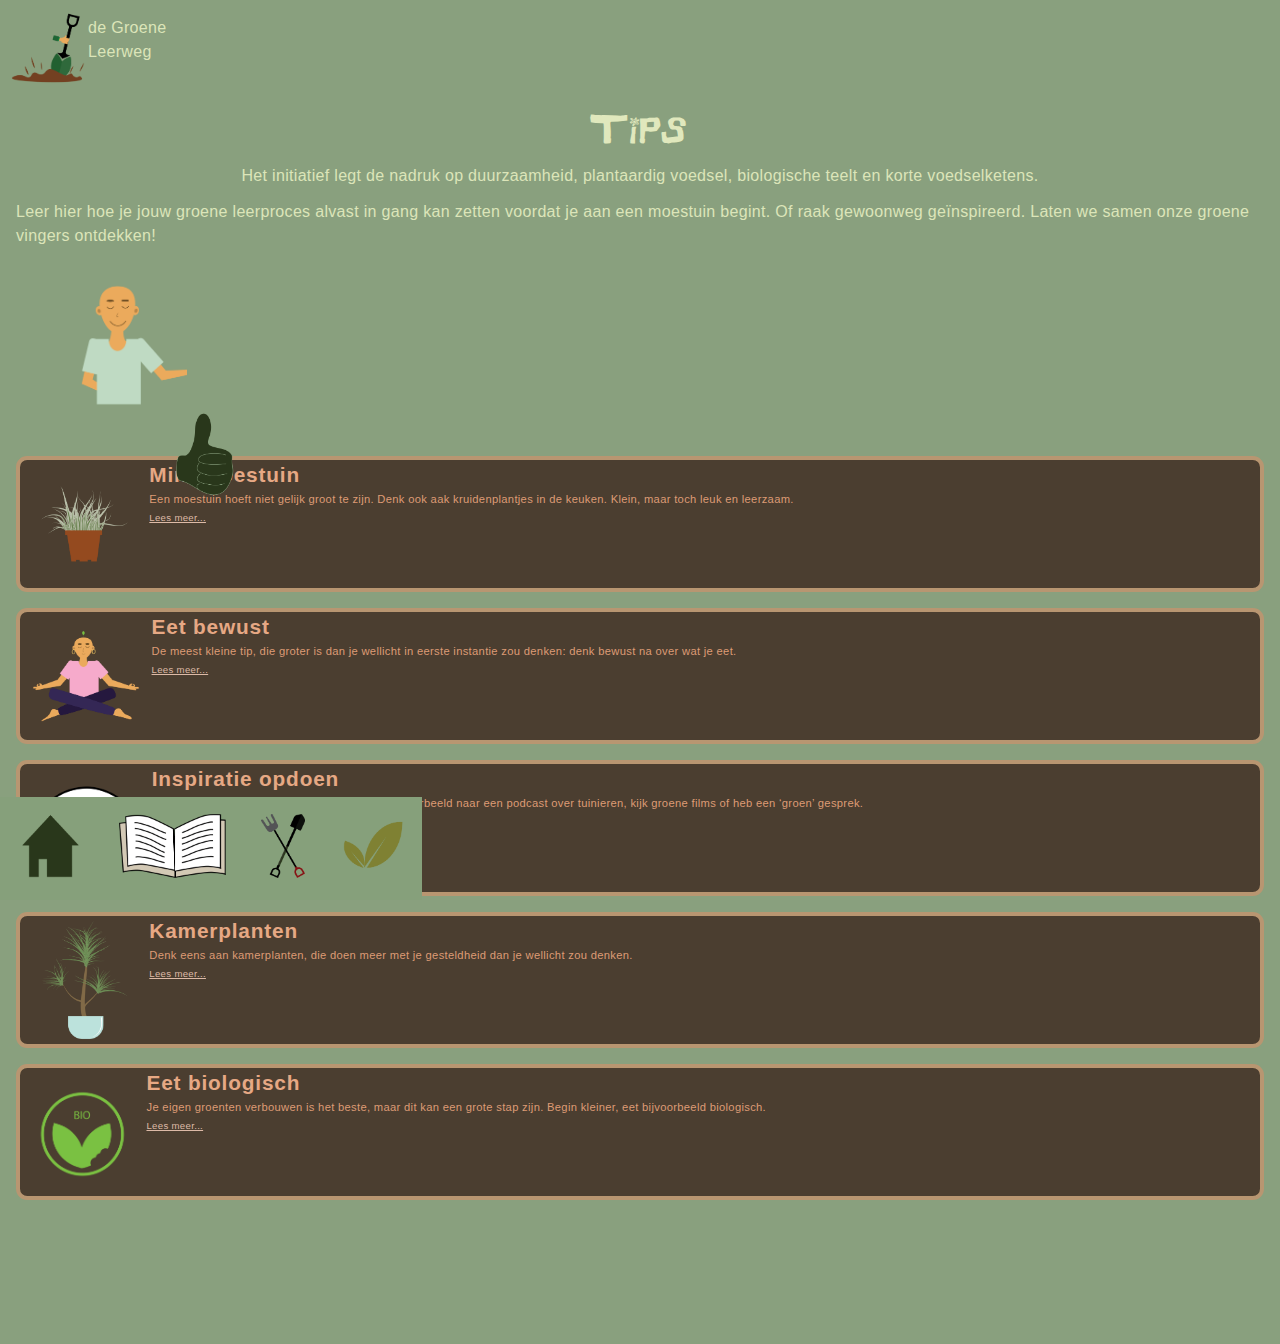
==== commit b4dfbd04: "donderdagochtend" ====
--- a/derde.html
+++ b/derde.html
@@ -11,22 +11,26 @@
     <body class="derde"> 
         <header>
             <a href="index.html">
-                <img src="./images/logomain.png" alt="Logo website, een schep in de aarde">
+                <img src="./images/logo.png" alt="Logo website, een schep in de aarde">
                     
                 <p>de Groene <br>Leerweg</p>
             </a> 
         </header>
 
         <main>
-            <section class="bovenaan">
+            <section class="bovenaan"> <!--class, anders pakt hij bij :first-of-type ook section die onder in div-->
                 <h1>Tips</h1>
 
                 <p>Het initiatief legt de nadruk op duurzaamheid, plantaardig voedsel, biologische teelt en korte voedselketens.</p>
 
-                <p>Leer hier hoe je jouw groene leerproces alvast in gang kan zetten voordat je aan een moestuin begint. Of wordt gewoonweg geïnspireerd. 
+                <p>Leer hier hoe je jouw groene leerproces alvast in gang kan zetten voordat je aan een moestuin begint. Of raak gewoonweg geïnspireerd. 
                 Laten we samen onze groene vingers ontdekken!</p>
 
-                <img src="./images/groenduimpie.png" alt="Persoon met groene duim omhoog">
+                <!-- <img src="./images/groeneduim.png" alt="Persoon met groene duim omhoog"> -->
+                <div>
+                    <img src="./images/persoonzonderduim.png" alt="Persoon zonder duim">
+                    <img src="./images/duim.png" alt="Een duim">
+                </div>
             </section>
     
             <div class="flex">
@@ -35,14 +39,14 @@
 
                     <section>
                         <h2>Mini moestuin</h2>
-                        <p>Een moestuin hoeft niet gelijk groot te zijn. Denk ook aak kruidenplantjes in de keuken. Klein, toch leuk en duurzaam.
-                        </p>
+                        <p>Een moestuin hoeft niet gelijk groot te zijn. Denk ook aak kruidenplantjes in de keuken. 
+                            Klein, maar toch leuk en leerzaam.</p>
                         <a href="vierde-minimoestuin.html">Lees meer...</a>
                     </section>
                 </div>
 
                 <div class="babyflex">
-                    <img src="./images/bewustpersoon.png" alt="Bewust nadenken">
+                    <img src="./images/bewustpersoon.png" alt="Persoon in lotushouding met een groen blaadje = bewust nadenken">
 
                     <section>
                         <h2>Eet bewust</h2>
@@ -53,7 +57,7 @@
                 </div>
 
                 <div class="babyflex">
-                    <img src="./images/groenpraten.png" alt="Inspiratie opdoen">
+                    <img src="./images/groenpraten.png" alt="Een tekstwolk met de tekst 'talk green to me' erin">
 
                     <section>
                         <h2>Inspiratie opdoen</h2>
@@ -65,7 +69,7 @@
                 </div>
 
                 <div class="babyflex">
-                    <img src="./images/kamerplant.png" alt="Kamerplant">
+                    <img src="./images/kamerplant.png" alt="Een kamperplant, Draceana white stripe">
 
                     <section>
                         <h2>Kamerplanten</h2> 
@@ -75,7 +79,7 @@
                 </div>
 
                 <div class="babyflex">
-                    <img src="./images/bioicoon.png" alt="Biologisch eten">
+                    <img src="./images/bioicoon.png" alt="Bio icoon, twee bladeren en een waaruit een hap is genomen">
 
                     <section>
                         <h2>Eet biologisch</h2>
@@ -83,20 +87,19 @@
                         <a href="vierde-biologisch.html">Lees meer...</a>
                     </section>    
                 </div>
+            </div>
+        </main>
 
-            </div>
-
-            <a href="vijfde.html" class="button">Waarom is dit zo belangrijk?</a>
-        </main>
 
         <footer>
             <nav>
-                <ul>
-                    <li><a href="./tweede.html"><img src="./images/boek.png"/></li>
-                    <li><a href="./derde.html"><img src="./images/schep-icoon.png"/></li>
-                    <li><a href="./vijfde.html"><img src="./images/blaadjes.png"/></li>
-                </ul>
+              <ul>
+                  <li><a href="./index.html"><img src="./images/homebutton.png" alt="Huis"></a></li>
+                  <li><a href="./tweede.html"><img src="./images/boek.png" alt="Een boek"></a></li>
+                  <li><a href="./derde.html"><img src="./images/schep-icoon.png" alt="Twee tuingereedschappen"></a></li>
+                  <li><a href="./vijfde.html"><img src="./images/blaadjes.png" alt="Bladeren"></a></li>
+              </ul>
             </nav>
-        </footer>
-    </body> 
-</html>+          </footer>
+      </body> 
+  </html>--- a/css/styles.css
+++ b/css/styles.css
@@ -13,26 +13,38 @@
     src: url('../fonts/anti.TTF') format('TrueType');
 }
 
+/*------------------------------------------algemeen------------------------------------------------*/
+
 h1, h2{
     font-family: 'DirtDevil', sans-serif; 
     letter-spacing: 0.04em;
-    font-size: 2em;
-    color: #e8a72f;
-  }
+    font-size: 2.2em;
+    color: rgb(224, 232, 189);
+}
 
 html{
-    background-color: #DCE5B9;
+    background-color: rgb(137, 160, 126);
 
     font-family: 'Antigoni', sans-serif; 
     letter-spacing: 0.02em;
-}
-
-p{
+    margin-bottom: 7em;
+}
+
+header p,p, figcaption{
+    color: #DCE5B9;
     line-height: 1.5em;
 }
 
-body{
-    margin-bottom: 7em;
+strong{
+    font-weight: 800;
+}
+
+img{
+    object-fit: cover;
+}
+
+.achtergrondplaatje{ /*voor screen readers*/
+    display: none;
 }
 
 /* body header */
@@ -43,29 +55,26 @@
     display: flex;
     flex-direction: column;
     align-items: center;
-}
-
-.index header img{
-    object-fit: cover;
-    height: 13em;
 }
 
 .index header h1{
     margin-top: 1em;
-    margin-bottom: 0.8em;
 }
 
 .index header h2{
-    margin: 0.8em 0.1em 0.2em 0.1em;
+    margin: 0em 0.1em 0.3em 0.1em;
     font-size: 1.7em;
 }
 
 .index header p{
-    font-size: 0.8em;
-    margin-bottom: 1em;
-}
-
-/*------------------------------------------overige pagina's nav------------------------------------------------*/
+    font-size: 0.88em;
+}
+
+.index header img{
+    height: 18em;
+}
+
+/*-----------overige pagina's header---------*/
 
 header a{
     display: flex;
@@ -78,13 +87,11 @@
 }
 
 header img{
-    object-fit: cover;
     height: 5em;
 }
 
 header p{
     font-size: 1em;
-    color: black;
     margin-top: 0.5em;
 }
 
@@ -93,14 +100,14 @@
 /*------------------------------------------index------------------------------------------------*/
 
 .index{
-    background-image: url(../images/groeneweg.png); /* bron icoon weg https://www.youtube.com/watch?v=1Q1ESDwQ_Uk&list=PLVIHEPTP4QFdnVX4B7mAwk8GMjXNJg9JG&index=13&t=115s*/
+    background-image: url(../images/groenweg.png); /* bron icoon weg https://www.youtube.com/watch?v=1Q1ESDwQ_Uk&list=PLVIHEPTP4QFdnVX4B7mAwk8GMjXNJg9JG&index=13&t=115s*/
     background-size: cover;
 
     position: absolute;
 }
 
 .index main p{ 
-    margin: 1em 1.5em 2em 1.5em;
+    margin: 0.7em 1.5em 1em 1.5em;
     text-align: center;
 }
 
@@ -110,33 +117,12 @@
     align-items: center;
 }
 
-.index div img{
-    margin-bottom: 1.1em;
-    object-fit: cover;
+.index div img{ /*pijl*/
+    margin-bottom: 1em;
     height: 3.6em;
 }
 
-.index nav{
-    display: flex;
-    flex-direction: row;
-    justify-content: space-between;
-
-    margin-left: 1em;
-    margin-right: 2.1em;
-}
-
-.index nav img{ 
-   object-fit: cover;
-   height: 4em;
-
-   margin-bottom: 2em;
-}
-
 /*------------------------------------------tweede pagina------------------------------------------------*/
-
-.voorgrondplaatje{ /*voor screen readers*/
-    display: none;
-}
 
 .tweede{
    background-image: url(../images/wortels-achtergrond.png); /*bron wortels maken https://www.youtube.com/watch?v=qtJmvmi5mPM&list=PLVIHEPTP4QFdnVX4B7mAwk8GMjXNJg9JG&index=19&t=205s*/
@@ -145,27 +131,23 @@
    position: absolute;
 }
 
-.tweede footer{
-    margin-bottom: 7em;
-}
-
-.tweede article{
+.tweede figure{
     display: flex;
     flex-direction: column;
     align-items: flex-start;
 
-    margin-top: 20em;
+    margin-top: 8em;
     margin-left: 1em;
     margin-bottom: 2em;
 }
 
-.tweede article img{
+.tweede figure img{ /*pijl*/
     margin-left: 2em;
     height: 3em;
     margin-top: 1em;
 }
 
-.tweede article p{
+.tweede figcaption{
     font-size: 0.9em;
 }
 
@@ -177,60 +159,22 @@
     margin: 1em;
 }
 
-.tweede h1{
-    margin-bottom: 0.7em;
-}
-
-.tweede section img{
-    object-fit: cover;
-    height: 10em;
-    margin-top: 1.5em;
+.tweede section p{
+    margin-top: 1em;
+}
+
+.tweede section img:first-of-type{ /*soep*/
+    align-self: flex-end;
+    margin-right: 0.75em;
+
+    height: 7em;
     margin-bottom: 1em;
-}
-
-.tweede section img:first-of-type{
-    align-self: flex-end;
-    margin-right: 1em;
-}
-
-.tweede main nav a{
-    text-decoration: none;
-    color: black;
-}
-
-.tweede nav ul{
-    display: flex;
-    flex-direction: row;
-    justify-content: space-around;
-
-    background-color: white;
-    border-radius: 4em;
-    list-style: none;
-
-    position: fixed;
-    bottom: 0.5em;
-    left: 3.2em;
-}
-
-.tweede nav img{
-    height: 3em;
-    padding: 1em;
-}
-
-.tweede section a{
-    text-align: center;
-
-    color: black;
-    text-decoration: none;
-    font-size: 1em;
-  
-    border: 1px solid black;
-    background-color: white;
-    border-radius: 1.20em;
-    width: 35%;
-
-    margin: 1.20em;
-    padding: 0.2em;
+    margin-top: 1em;
+}
+
+.tweede section img:last-of-type{ /*community*/
+    height: 9em;
+    margin-top:1em;
 }
 
 /*------------------------------------------derde pagina------------------------------------------------*/
@@ -239,46 +183,47 @@
     flex-direction: column;
     align-items: center;
 
-    margin: 1.2em;
-}
-
-.bovenaan img{
-    height: 15em;
-    margin-top: 1em;
+    margin: 1em;
 }
 
 .derde h1{
-    margin-top: 0.1em;
-    margin-bottom: 0.5em;
-    animation: kleurentekst 5s linear 3s infinite normal none running;
-}
-
-@keyframes kleurentekst {
-    0% {
-        color: #e8a72f;
-    }
-  
-    25% {
-        color: #eac580;
-    }
-    
-    75% {
-      color: #f7d189;
-    }
-    
-    100%{
-      color: #ffc250;
-    }
-}
-
-.derde h2{
+    margin-bottom: 0.4em;
+}
+
+.bovenaan p{
+    padding-bottom: 0.75em;
+}
+
+.bovenaan div{
+    align-self: flex-start;
+    padding-left: 4em;
+}
+
+.bovenaan img:first-of-type{ /*persoon*/
+    height: 11em;
+}
+
+.bovenaan img:last-of-type{ /*groene duim*/
+    height: 7em;
+    position: absolute;
+    top: 24.9em;
+    left: 11em;
+    animation: duim 10s ease-in-out infinite;
+}
+
+@keyframes duim {
+    0%, 100% {
+      transform: scale(1);
+    }
+    50% {
+      transform: scale(1.2);
+    }
+}
+
+.derde h2{ /*titels*/
     font-family: 'Antigoni', sans-serif;
     font-size: 1.3em;
-    color: rgb(221, 155, 117);
-}
-
-.derde section p{
-    margin-top: 0.1em;
+    color: rgb(230, 168, 132);
 }
 
 .flex{
@@ -286,22 +231,23 @@
     flex-direction: column;
 
     margin: 1em;
+}
+
+.flex img{
+    height: 8em;
 }
 
 .flex p{
     font-size: 0.7em;
 }
 
-.flex img{
-    height: 8em;
-}
-
 .babyflex{
     display: flex;
     flex-direction: row;
+
     background-color: #4B3E30;
-    border: 3px solid #B89671;
-    border-radius: 0.5em;
+    border: 4.5px solid #B89671;
+    border-radius: 0.7em;
 
     margin-bottom: 1em;
 }
@@ -311,215 +257,206 @@
     flex-direction: column;
     align-items: flex-start;
 
-    padding: 0.5em;
+    padding-top: 0.2em;
 }
 
 .babyflex section p{
     color: rgb(221, 155, 117);
-}
-
-.button{
-    display: block;
-    margin: 0 auto;
-    text-align: center;
-
-    color: black;
-    text-decoration: none;
-  
-    border: 1.25px solid black;
-    background-color: white;
-    border-radius: 1em;
-
-    max-width: 55%;
-    padding: 0.2em;
+    padding-top: 0.3em;
 }
 
 .babyflex section a{
     font-size: 0.6em;
     color: rgb(221, 186, 167);
+
     margin-top: 0.5em;
-
-    border: none;
-    text-decoration: underline;
-}
-
-.derde nav ul{
+}
+
+/*------------------------------------------vierde pagina's------------------------------------------------*/
+
+.vierde{ /*moestuinbak*/
+    background-image: url(../images/moestuinbak.png);
+    background-size: cover;
+}
+
+.vierde section{ 
+    display: flex;
+    flex-direction: column;
+    align-items: center;
+
+    margin-top: 1em;
+}
+
+.vierde section h2{ /*titel in de bak*/
+    font-size: 1.7em;
+    color: rgb(230, 168, 132);
+    font-family: 'Antigoni', sans-serif;
+
+    margin-top: 1.9em;
+}
+
+.vierde main img{ /*icoon voorbeeld*/
+    height: 11em;
+    align-self: center;
+}
+
+.vierde section p{ /*tekst*/
+    padding: 0em 4.4em;
+    color: rgb(221, 155, 117);
+}
+
+.vierde section p a{ /*links*/
+    color: rgb(221, 186, 167);
+}
+
+.vierde div a{ /*button*/
+    display: block;
+    margin: 0 auto;
+    width: 37%;
+
+    color: rgb(226, 174, 143);
+    text-decoration: none;
+
+    border: 1px solid #B89671;
+    padding: 13px 20px 13px;
+
+    background-color: #4B3E30;
+    box-shadow: #4B3E30 4px 4px;
+
+    margin-top: 4.4em;
+    margin-bottom: 1em;
+}
+
+/*------------------------------------------vijfde pagina------------------------------------------------*/
+
+.vijfde{ /*wolken*/
+    background-image: url(../images/wolkentest.png);
+    background-size: cover;
+
+    position: absolute;
+}
+
+.vijfde main div img:last-of-type{ /*wolk*/
+    width: 3.5em; 
+    /* animation: wolkje 30s ease-in-out infinite running; */
+}
+
+@keyframes wolkje { /*wolk*/
+    0%, 100% {
+        transform: translateX(100vw); /*de studentenassitent heeft me bij internetstandaarden deze regel geleerd, heb ik nu zelf toegepast :)*/
+    }
+    25% {
+        transform: translateX(10);
+    }
+
+    50% {
+        transform: translateX(15vw);
+    }
+
+    90% {
+        transform: translateX(23vw);
+    } 
+}
+
+.vijfde header p{ /*zodat deze nog wel zichtbaar is*/
+    color: rgb(94, 91, 91);
+}
+
+.vijfde section{
+    display: flex;
+    flex-direction: column;
+    align-items: center;
+
+    margin-top: 5em;
+}
+
+.vijfde h1{
+    animation: kleurentekst 6s linear 4s infinite normal none running;
+}
+
+@keyframes kleurentekst { /*dan vallen de kleuren meer op*/
+    0%, 100% {
+        color: rgb(224, 232, 189);
+    }
+  
+    25% {
+        color: #959a7e;
+    }
+    
+    75% {
+      color: #c4cca6;
+    }
+}
+
+.vijfde section img{ /*vrachtwagen en hand*/
+    height: 10.5em;
+    margin-top: 3em;
+}
+
+.vijfde div:last-of-type{ /*begin wolken onderaan*/
+    display: flex;
+    flex-direction: column;
+}
+
+.vijfde div:last-of-type p:nth-of-type(odd){
+    width: 250px;
+
+    margin-bottom: 9.5em;
+    margin-top: 4em;
+    margin-left: 1em;
+
+    color: rgb(118, 112, 112);
+}
+
+.vijfde div:last-of-type p:nth-of-type(even){
+    align-self: flex-end;
+
+    width: 300px;
+
+    margin-bottom: 2em;
+    margin-right: 1em;
+
+    color: rgb(127, 126, 126);
+}
+
+.vijfde p a{
+    color: rgb(221, 186, 167);
+}
+
+.vijfde footer{
+    margin-bottom: 10em;
+}
+
+/* footer */
+
+.index nav{
     display: flex;
     flex-direction: row;
     justify-content: space-around;
-
-    background-color: white;
-    border-radius: 4em;
+}
+
+.index nav img{ 
+   height: 4em;
+
+   margin-bottom: 1.5em;
+}
+
+nav ul{
+    display: flex;
+    flex-direction: row;
+
+    position: fixed;
+    bottom: 0;
+
+    background-color: rgb(134, 160, 123);
     list-style: none;
-
-    position: fixed;
-    bottom: 0.5em;
-    left: 3.2em;
-}
-
-.derde nav img{
-    height: 3em;
-    padding: 1em;
-}
-
-/*------------------------------------------vierde pagina's------------------------------------------------*/
-
-.vierde main{
-    display: flex;
-    flex-direction: column;
-    align-items: center;
-
-    margin-top: 2em;
-}
-
-.vierde section{
-    display: flex;
-    flex-direction: column;
-    align-items: flex-start;
-
-    padding: 0em 2.1em 2.2em 2.2em;
-
-    background-image: url(../images/moestuinachtergrond.png);
-    background-size: cover;
-
-    margin-top:0.5em;
-}
-
-.vierde main section h2{
-    align-self: center;
-    font-size: 2em;
-    margin-top: 1.6em;
-    color: rgb(221, 155, 117);
-    font-family: 'Antigoni', sans-serif; 
-}
-
-.vierde main img{
-    height: 13em;
-    align-self: center;
-}
-
-.vierde main section p{
-    padding: 0em 1.2em;
-    color: rgb(221, 155, 117);
-}
-
-.vierde main section p a{
-    color: rgb(221, 186, 167);
-}
-
-.vierde main div{
-    margin-top: 3em;
-    margin-bottom: 1em;
-}
-
-.vierde main div a{
-    text-align: center;
-
-    color: black;
-    text-decoration: none;
-  
-    border: 1.25px solid black;
-    background-color: white;
-    border-radius: 1.20em;
-
-    padding: 0.5em;
-}
-
-.vierde nav ul{
-    display: flex;
-    flex-direction: row;
-    justify-content: space-around;
-
-    background-color: white;
-    border-radius: 4em;
-    list-style: none;
-
-    position: fixed;
-    bottom: 0.5em;
-    left: 3.2em;
-}
-
-.vierde nav img{
-    height: 3em;
-    padding: 1em;
-}
-
-/*------------------------------------------vijfde pagina------------------------------------------------*/
-
-.vijfde{
-    background-image: url(../images/wolken-achtergrond.png);
-    background-size: cover;
-
-    position: absolute;
-    left:0;
-    right:0;
- }
-
-.vijfde footer{
-    margin-bottom: 7em;
-}
-
-.vijfde section{
-    display: flex;
-    flex-direction: column;
-    align-items: center;
-
-    margin-top: 6.8em;
-    margin-bottom: 2em;
-}
-
-.vijfde section img{
-    object-fit: cover;
-    height: 24em;
-    margin-top: 1em;
-}
-
-strong{
-    font-weight: 800;
-}
-
-.vijfde div{
-    display: flex;
-    flex-direction: column;
-}
-
-.vijfde div p:nth-of-type(odd){
-    width: 250px;
-    margin-bottom: 2em;
-    margin-top: 5em;
-    margin-left: 1em;
-    color: rgb(221, 155, 117);
-}
-
-.vijfde div p:nth-of-type(even){
-    align-self: flex-end;
-    width: 300px;
-    margin-top: 8em;
-    margin-bottom: 2em;
-    margin-right: 1em;
-    color: rgb(221, 155, 117);
-}
-
-.vijfde div p a{
-    color: rgb(221, 186, 167);
-}
-
-.vijfde ul{
-    display: flex;
-    flex-direction: row;
-    justify-content: space-around;
-
-    background-color: white;
-    border-radius: 4em;
-    list-style: none;
-
-    position: fixed;
-    bottom: 0.5em;
-    left: 3.2em;
-}
-
-.vijfde nav img{
-    height: 3em;
-    padding: 1em;
-}
-
+}
+
+nav img{
+    height: 4em;
+    padding: 1.1em;
+}
+
+.tweede footer{
+    margin-bottom: 8em;
+}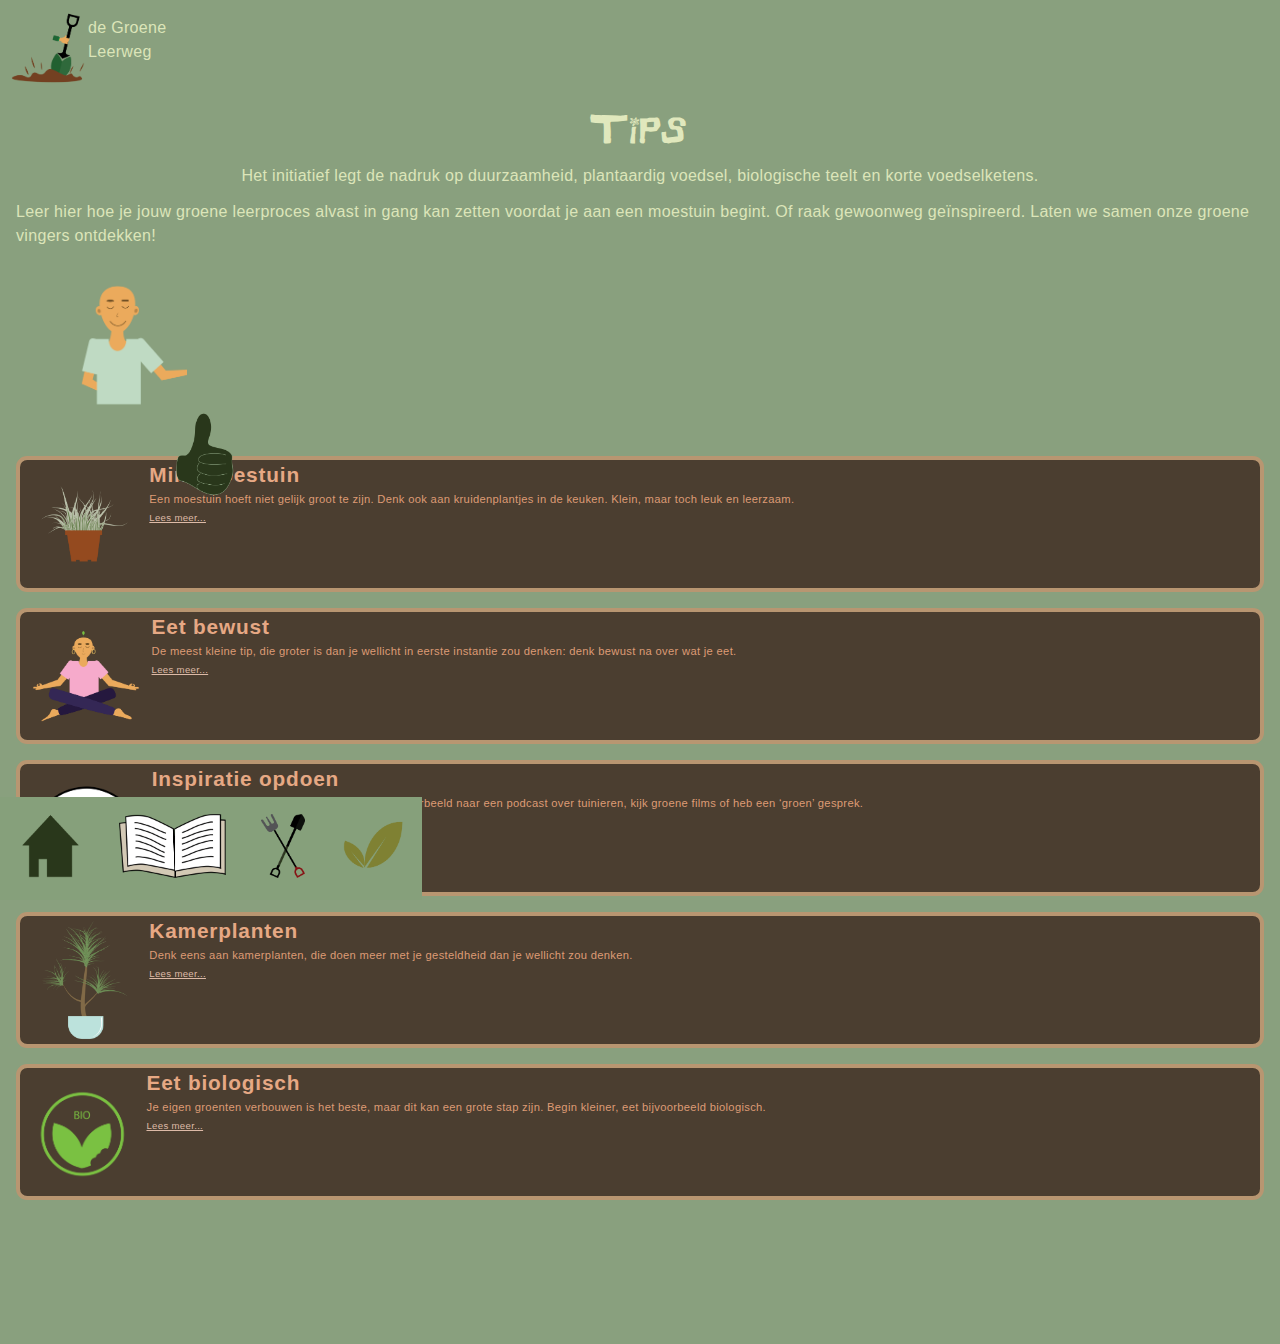
==== commit f759e10e: "we're getting close" ====
--- a/derde.html
+++ b/derde.html
@@ -39,7 +39,7 @@
 
                     <section>
                         <h2>Mini moestuin</h2>
-                        <p>Een moestuin hoeft niet gelijk groot te zijn. Denk ook aak kruidenplantjes in de keuken. 
+                        <p>Een moestuin hoeft niet gelijk groot te zijn. Denk ook aan kruidenplantjes in de keuken. 
                             Klein, maar toch leuk en leerzaam.</p>
                         <a href="vierde-minimoestuin.html">Lees meer...</a>
                     </section>
--- a/css/styles.css
+++ b/css/styles.css
@@ -36,7 +36,7 @@
 }
 
 strong{
-    font-weight: 800;
+    font-weight: 300;
 }
 
 img{
@@ -216,7 +216,7 @@
       transform: scale(1);
     }
     50% {
-      transform: scale(1.2);
+      transform: scale(1.3);
     }
 }
 
@@ -312,50 +312,49 @@
 .vierde div a{ /*button*/
     display: block;
     margin: 0 auto;
-    width: 37%;
+    width: 15%;
+    text-align: center;
 
     color: rgb(226, 174, 143);
     text-decoration: none;
 
     border: 1px solid #B89671;
-    padding: 13px 20px 13px;
+    padding: 10px 20px 13px;
 
     background-color: #4B3E30;
     box-shadow: #4B3E30 4px 4px;
 
-    margin-top: 4.4em;
-    margin-bottom: 1em;
+    margin-top: 2.5em;
+    margin-bottom: 0.5em;
 }
 
 /*------------------------------------------vijfde pagina------------------------------------------------*/
 
 .vijfde{ /*wolken*/
-    background-image: url(../images/wolkentest.png);
+    background-image: url(../images/wolken.png);
     background-size: cover;
+    left: 0;
+    right: 0;
 
     position: absolute;
 }
 
 .vijfde main div img:last-of-type{ /*wolk*/
     width: 3.5em; 
-    /* animation: wolkje 30s ease-in-out infinite running; */
-}
-
-@keyframes wolkje { /*wolk*/
-    0%, 100% {
-        transform: translateX(100vw); /*de studentenassitent heeft me bij internetstandaarden deze regel geleerd, heb ik nu zelf toegepast :)*/
-    }
-    25% {
-        transform: translateX(10);
-    }
-
+    position: relative;
+    animation: wolkje 10s ease-in-out infinite running;
+}
+
+@keyframes wolkje{
+    0% {
+        left: 300px;
+    }
     50% {
-        transform: translateX(15vw);
-    }
-
-    90% {
-        transform: translateX(23vw);
-    } 
+        left: 50px;
+    }
+    100% {
+        left: 300px;
+    }
 }
 
 .vijfde header p{ /*zodat deze nog wel zichtbaar is*/
@@ -424,7 +423,7 @@
 }
 
 .vijfde footer{
-    margin-bottom: 10em;
+    margin-bottom: 15em;
 }
 
 /* footer */
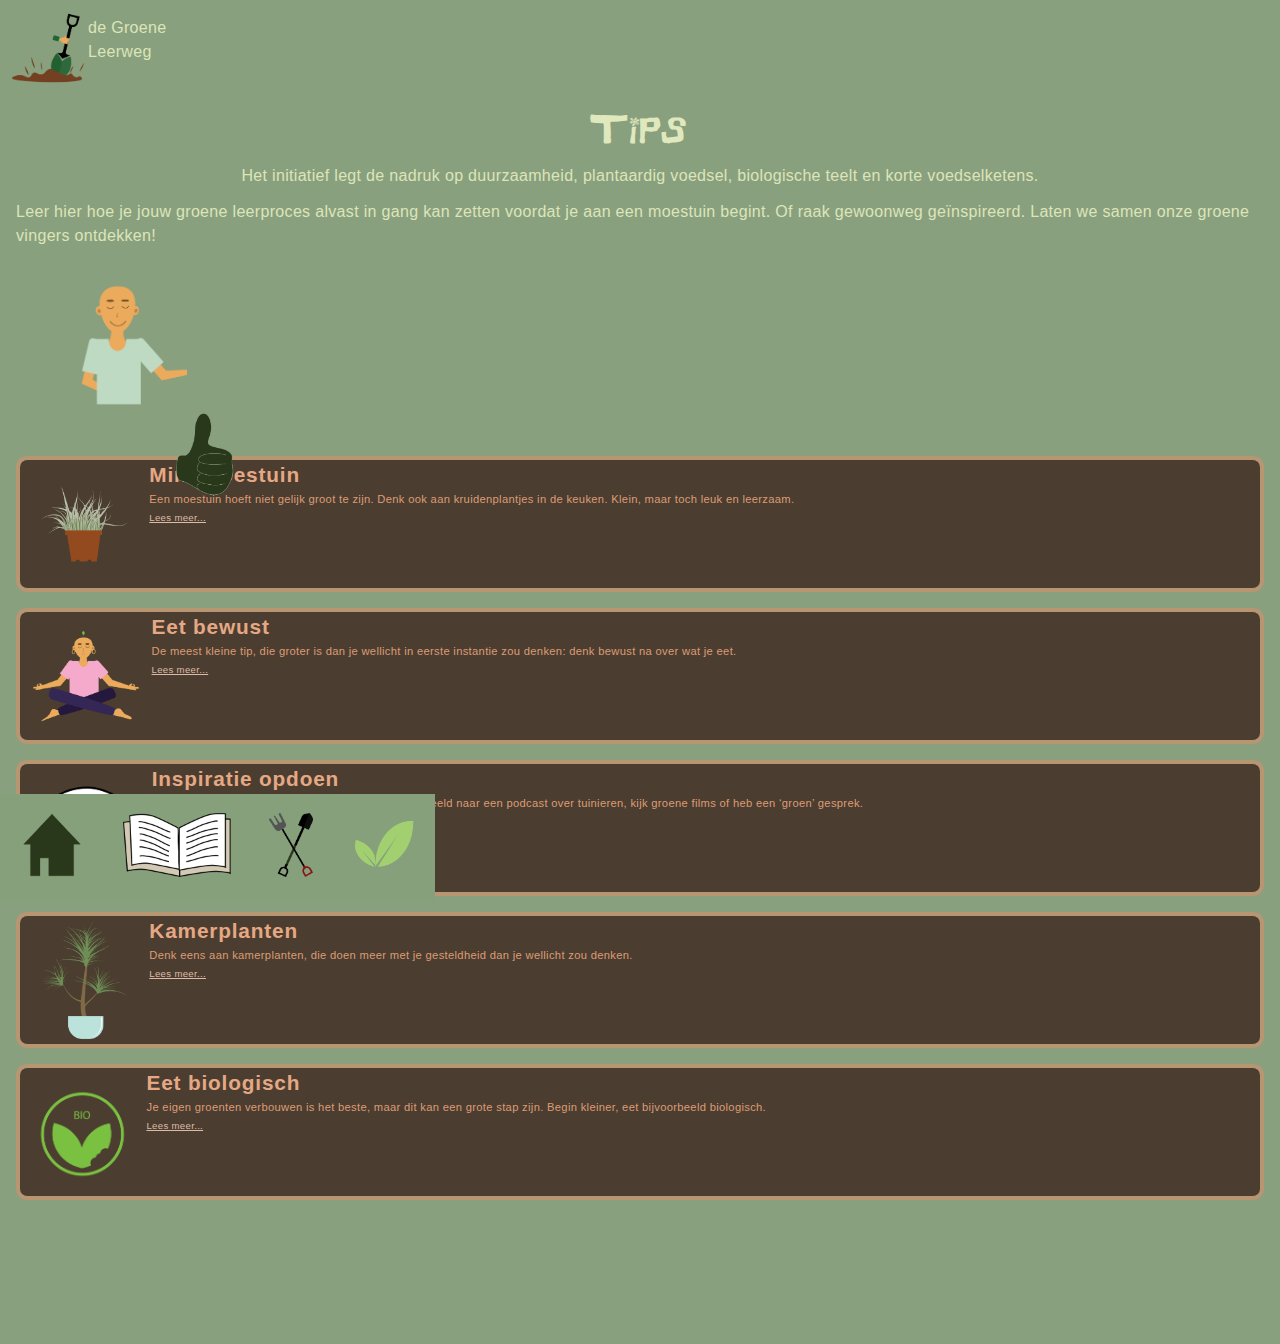
==== commit 55f17066: "weer nieuwe" ====
--- a/derde.html
+++ b/derde.html
@@ -90,16 +90,15 @@
             </div>
         </main>
 
-
         <footer>
             <nav>
               <ul>
                   <li><a href="./index.html"><img src="./images/homebutton.png" alt="Huis"></a></li>
                   <li><a href="./tweede.html"><img src="./images/boek.png" alt="Een boek"></a></li>
                   <li><a href="./derde.html"><img src="./images/schep-icoon.png" alt="Twee tuingereedschappen"></a></li>
-                  <li><a href="./vijfde.html"><img src="./images/blaadjes.png" alt="Bladeren"></a></li>
+                  <li><a href="./vijfde.html"><img src="./images/tweeblaadjes.png" alt="Bladeren"></a></li>
               </ul>
             </nav>
           </footer>
       </body> 
-  </html>+</html>--- a/css/styles.css
+++ b/css/styles.css
@@ -33,6 +33,7 @@
 header p,p, figcaption{
     color: #DCE5B9;
     line-height: 1.5em;
+    font-family: 'Antigoni', sans-serif; 
 }
 
 strong{
@@ -453,7 +454,7 @@
 
 nav img{
     height: 4em;
-    padding: 1.1em;
+    padding: 1.2em;
 }
 
 .tweede footer{
